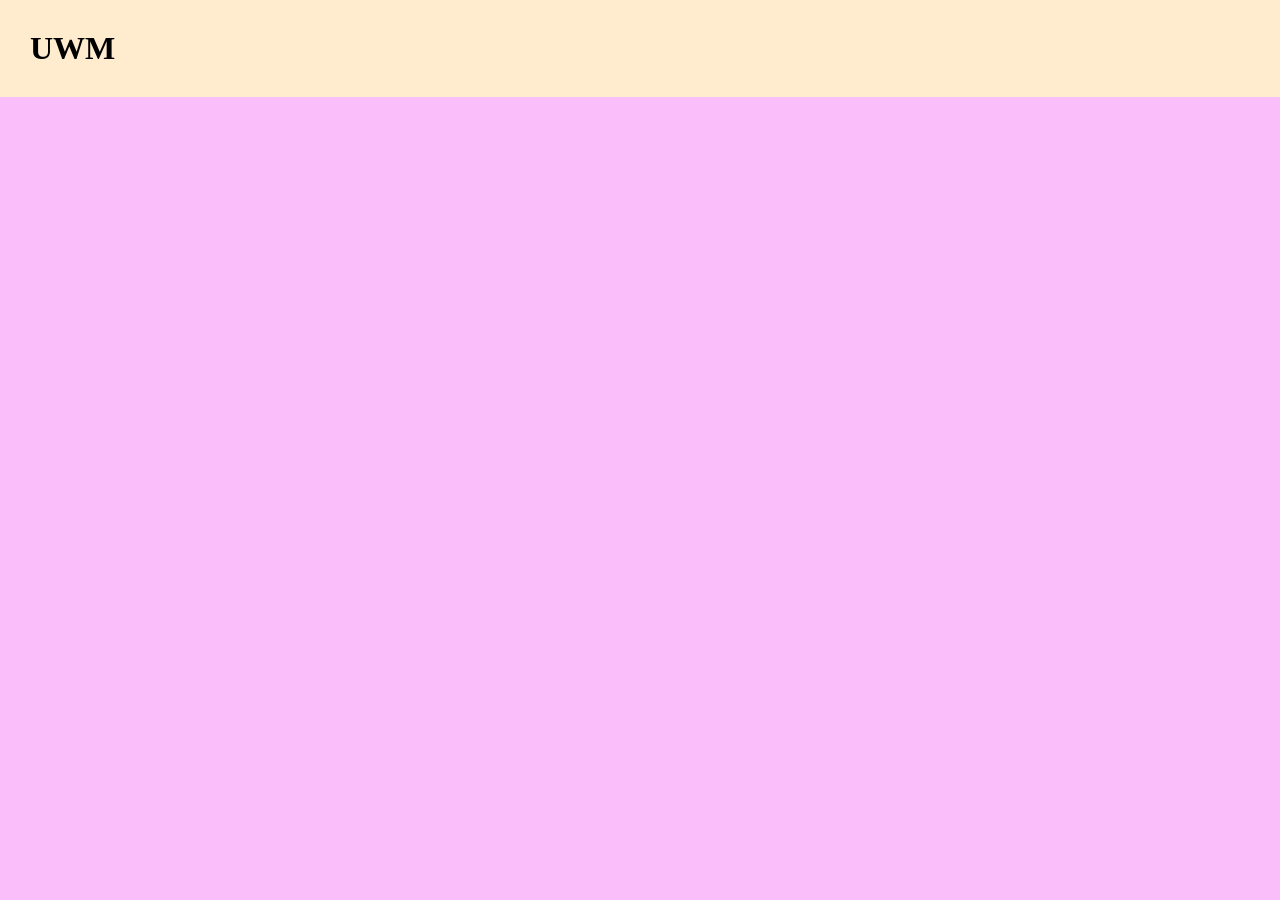
==== uwm.html @ ef29fc14 "finished setting up homepage" ====
<!DOCTYPE html>
<html lang="en">
<head>
    <meta charset="uft-8">
    <link rel="stylesheet" href="style.css">
    <title>Structure</title>
    
</head>

<body>
    <header class="main-header">
        <h1>UWM</h1>
    </header>
</body>
</html>
---- style.css ----
html {
    background-color: rgb(250, 191, 250);
}

body {
    margin: 0;
}

h1 {
    margin: 0;
}

.main-header {
    background-color:blanchedalmond;
    padding: 30px;
}
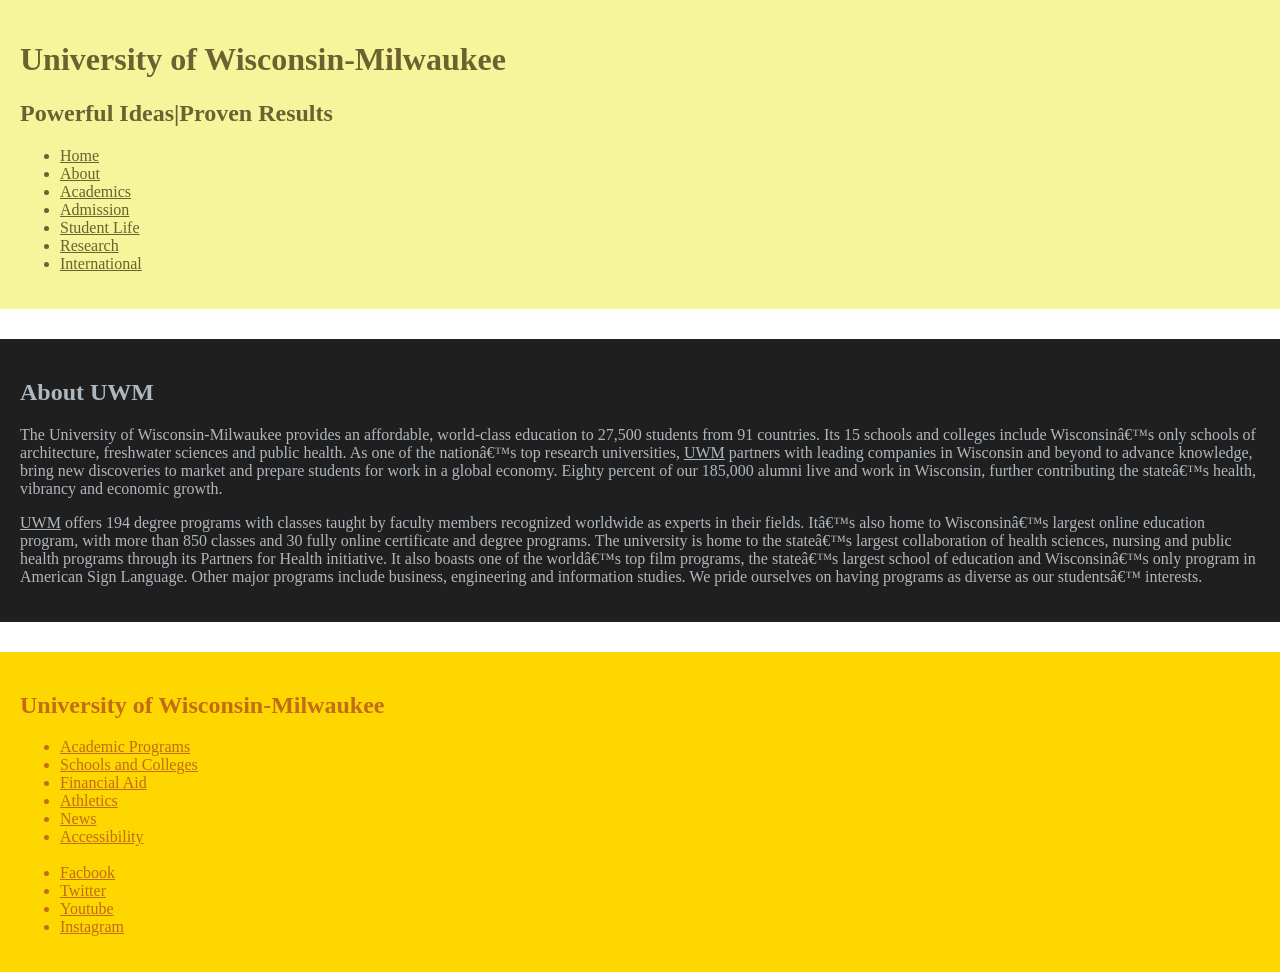
==== commit 1c4d5416: "uwm section" ====
--- a/uwm.html
+++ b/uwm.html
@@ -2,14 +2,105 @@
 <html lang="en">
 <head>
     <meta charset="uft-8">
-    <link rel="stylesheet" href="style.css">
+    <link rel="stylesheet" href="uwm.css">
     <title>Structure</title>
     
 </head>
 
 <body>
     <header class="main-header">
-        <h1>UWM</h1>
+        <h1>University of Wisconsin-Milwaukee</h1>
+
+        <h2>Powerful Ideas|Proven Results</h2>
+
+        <ul>
+            <li>
+                <a class="uwm-links" href="index.html">Home</a> 
+            </li>
+            <li>
+                <a class="uwm-links" href="#">About</a> 
+            </li>
+            <li>
+                <a class="uwm-links" href="#">Academics</a> 
+            </li>
+            <li>
+                <a class="uwm-links" href="#">Admission</a> 
+            </li>
+            <li>
+                <a class="uwm-links" href="#">Student Life</a> 
+            </li>
+            <li>
+                <a class="uwm-links" href="#">Research</a> 
+            </li>
+            <li>
+                <a class="uwm-links" href="#">International</a> 
+            </li>
+        </ul>
+
     </header>
+
+    <main class="uwm-main">
+        <h2>About UWM</h2>
+
+        <p>
+            The University of Wisconsin-Milwaukee provides an affordable, world-class education to 27,500 students from 91 countries.
+            Its 15 schools and colleges include Wisconsin’s only schools of architecture, freshwater sciences and public health. As 
+            one of the nation’s top research universities, 
+            <a class="main-links" href="https://uwm.edu/">UWM</a> 
+            partners with leading companies in Wisconsin and beyond to advance knowledge, 
+            bring new discoveries to market and prepare students for work in a global economy. Eighty percent of our 185,000 alumni live and work 
+            in Wisconsin, further contributing the state’s health, vibrancy and economic growth.
+        </p>
+
+        <p>
+            <a class="main-links" href="https://uwm.edu/">UWM</a> 
+            offers 194 degree programs with classes taught by faculty members recognized worldwide as experts in their fields. It’s also home
+            to Wisconsin’s largest online education program, with more than 850 classes and 30 fully online certificate and degree programs. 
+            The university is home to the state’s largest collaboration of health sciences, nursing and public health programs through its Partners 
+            for Health initiative. It also boasts one of the world’s top film programs, the state’s largest school of education and Wisconsin’s only 
+            program in American Sign Language. Other major programs include business, engineering and information studies. We pride ourselves on having 
+            programs as diverse as our students’ interests.
+
+        </p>
+
+    </main>
+
+    <footer class="uwm-footer">
+        <h2>University of Wisconsin-Milwaukee</h2>
+
+        <ul>
+            <li>
+                <a class="footer-links" href="#">Academic Programs</a> 
+            </li>
+            <li>
+                <a class="footer-links" href="#">Schools and Colleges</a> 
+            </li>
+            <li>
+                <a class="footer-links" href="#">Financial Aid</a> 
+            </li>
+            <li>
+                <a class="footer-links" href="#">Athletics</a> 
+            </li>
+            <li>
+                <a class="footer-links" href="#">News</a> 
+            </li>
+            <li>
+                <a class="footer-links" href="#">Accessibility</a> 
+            </li>
+            <br>
+            <li>
+                <a class="footer-links" href="#">Facbook</a> 
+            </li>
+            <li>
+                <a class="footer-links" href="#">Twitter</a> 
+            </li>
+            <li>
+                <a class="footer-links" href="#">Youtube</a> 
+            </li>
+            <li>
+                <a class="footer-links" href="#">Instagram</a> 
+            </li>
+        </ul>
+    </footer>
 </body>
 </html>
--- a/uwm.css
+++ b/uwm.css
@@ -0,0 +1,35 @@
+body {
+    margin: 0;
+}
+
+.main-header {
+    background-color: #f5f59b;
+    color: #6d6031;
+    padding: 20px;
+    margin-bottom: 30px;
+}
+
+.uwm-links {
+    color: #6d6031;
+}
+
+.uwm-main {
+    background-color: rgb(32, 31, 31);
+    color: #aeb7be;
+    padding: 20px;
+    margin-bottom: 30px;
+}
+
+.main-links {
+    color: #aeb7be;
+}
+
+.uwm-footer {
+    background-color: gold;
+    padding: 20px;
+    color: rgb(193, 108, 22);
+}
+
+.footer-links {
+    color: rgb(193, 108, 22);
+}
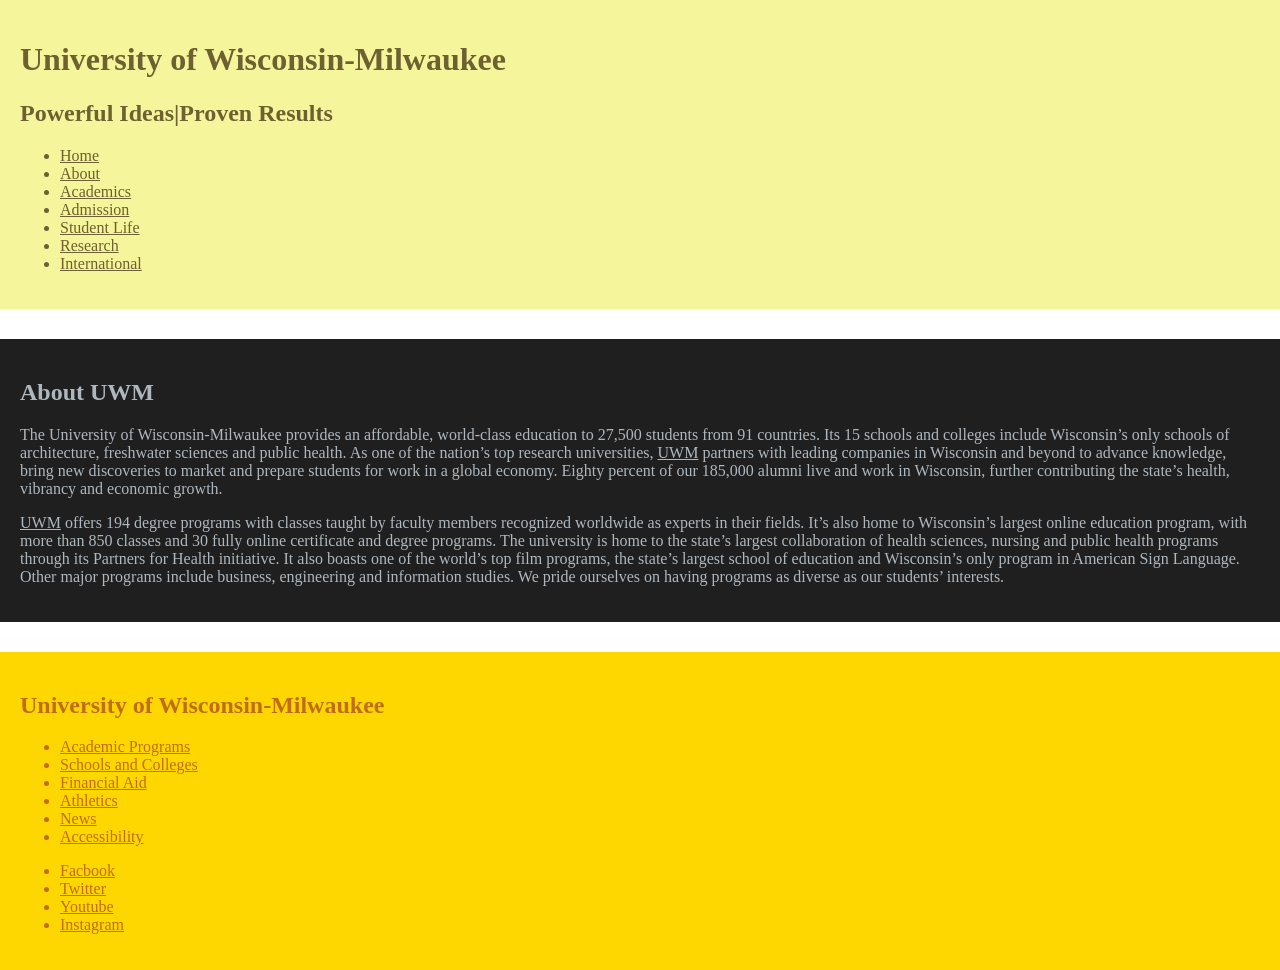
==== commit c3414040: "fixes" ====
--- a/uwm.html
+++ b/uwm.html
@@ -1,7 +1,7 @@
 <!DOCTYPE html>
 <html lang="en">
 <head>
-    <meta charset="uft-8">
+    <meta charset="utf-8">
     <link rel="stylesheet" href="uwm.css">
     <title>Structure</title>
     
@@ -87,7 +87,10 @@
             <li>
                 <a class="footer-links" href="#">Accessibility</a> 
             </li>
-            <br>
+            
+        </ul>
+
+        <ul class="social-links">
             <li>
                 <a class="footer-links" href="#">Facbook</a> 
             </li>
